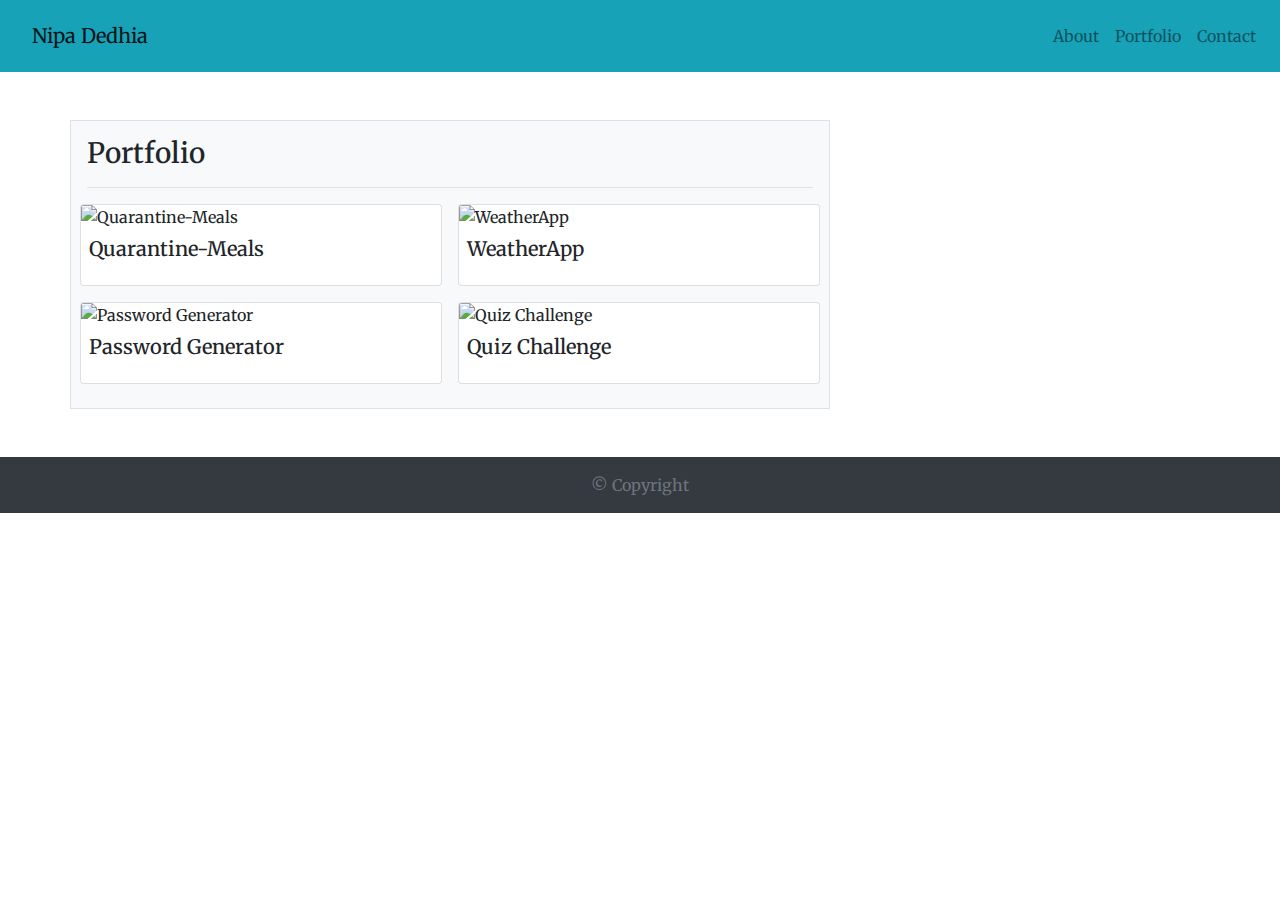
==== portfolio.html @ 83ddc4d5 "moved images to assets folder and modified path" ====
<!DOCTYPE html>
<html lang="en">
  <head>
    <meta charset="UTF-8" />
    <meta name="viewport" content="width=device-width, initial-scale=1.0" />
    <!-- CSS Bootstrap CDN -->
    <link
      href="https://stackpath.bootstrapcdn.com/bootstrap/4.4.1/css/bootstrap.min.css"
      rel="stylesheet"
      integrity="sha384-Vkoo8x4CGsO3+Hhxv8T/Q5PaXtkKtu6ug5TOeNV6gBiFeWPGFN9MuhOf23Q9Ifjh"
      crossorigin="anonymous"
    />

    <!-- google font styles for Roboto -->
    <link
      href="https://fonts.googleapis.com/css2?family=Merriweather&family=Roboto&display=swap"
      rel="stylesheet"
    />

    <!-- Link CSS Stylesheet -->
    <link rel="stylesheet" href="styles.css" />

    <title>Portfolio</title>
  </head>

  <body>
    <nav
      class="navbar navbar-expand-lg justify-content-between bg-info navbar-light sticky-top"
    >
      <nav class="navbar navbar-light">
        <a class="navbar-brand" href="index.html">Nipa Dedhia </a>
      </nav>

      <ul class="navbar-nav">
        <li class="nav-items">
          <a class="nav-link" href="index.html"> About</a>
        </li>
        <li class="nav-items">
          <a class="nav-link" href="portfolio.html"> Portfolio</a>
        </li>
        <li class="nav-items">
          <a class="nav-link" href="contact.html"> Contact</a>
        </li>
      </ul>
    </nav>

    <!-- Main Body goes in Container -->
    <main>
      <div class="container mt-5 pb-5">
        <div class="row justify-content-start">
          <div class="col-md-8 bg-light border p-lg-3">
            <div class="row">
              <div class="col-md-12">
                <h3 class="border-bottom pb-3">Portfolio</h3>
              </div>
              <div class="col-md-12">
                <div class="row">
                  <div class="col-md-6 p-2">
                    <div class="card h-100">
                      <img
                        class="card-img-top port-image"
                        src="./assets/Images/Quarantine-Meals.PNG"
                        alt="Quarantine-Meals"
                      />
                      <div class="card-body p-2 bg-blue">
                        <h5 class="card-title m-0">Quarantine-Meals</h5>
                      </div>
                      <div class="card-body p-2 bg-blue"></div>
                    </div>
                  </div>
                  <div class="col-md-6 p-2">
                    <div class="card h-100">
                      <img
                        class="card-img-top port-image"
                        src="./assets/Images/WeatherApp.PNG"
                        alt="WeatherApp"
                      />
                      <div class="card-body p-2 bg-blue">
                        <h5 class="card-title m-0">WeatherApp</h5>
                      </div>
                      <div class="card-body p-2 bg-blue"></div>
                    </div>
                  </div>
                  <div class="col-md-6 p-2">
                    <div class="card">
                      <img
                        class="card-img-top port-image"
                        src="./assets/Images/Password Generator.PNG"
                        alt="Password Generator"
                      />
                      <div class="card-body p-2 bg-blue">
                        <h5 class="card-title m-0">Password Generator</h5>
                      </div>
                      <div class="card-body p-2 bg-blue"></div>
                    </div>
                  </div>
                  <div class="col-md-6 p-2">
                    <div class="card">
                      <img
                        class="card-img-top port-image"
                        src="./assets/Images/Quiz Challenge.PNG"
                        alt="Quiz Challenge"
                      />
                      <div class="card-body p-2 bg-blue">
                        <h5 class="card-title m-0">Quiz Challenge</h5>
                      </div>
                      <div class="card-body p-2 bg-blue"></div>
                    </div>
                  </div>
                </div>
              </div>
            </div>
          </div>
        </div>
      </div>
    </main>
    <!-- added footer class in css.html -->
    <footer class="mt-auto">
      <div class="footer-bar"></div>
      <div class="bg-dark p-3 text-center">
        <span class="text-muted">© Copyright</span>
      </div>
    </footer>
  </body>
</html>
---- styles.css ----
/* Contact Styles */

/*Added background image (located in computer folder) in a HTML file using CSS file*/
body{
    background-image: url("./Images/backgroundimage.jpeg");
    background-repeat:  no-repeat;
    background-size: cover;
    /* google fonts */
    font-family: 'Roboto', sans-serif;
    font-family: 'Merriweather', serif;
    }

    /* line break after the header */
    hr {
        background: white;
        border: solid;
        color: gray;
    }

        img.floatleft{
        float: left;
        margin: 4px;
    }

  .contact-form{
    color:black solid;
    margin-top: 50px;
    padding: 20px;
}

h1{
    color: teal;
    }

  .footer {
    position: sticky;
    left: 0;
    bottom: 0;
    width: 100%;
    background-color:gray;
    color: white;
    text-align: center;
    padding: 10px;
}
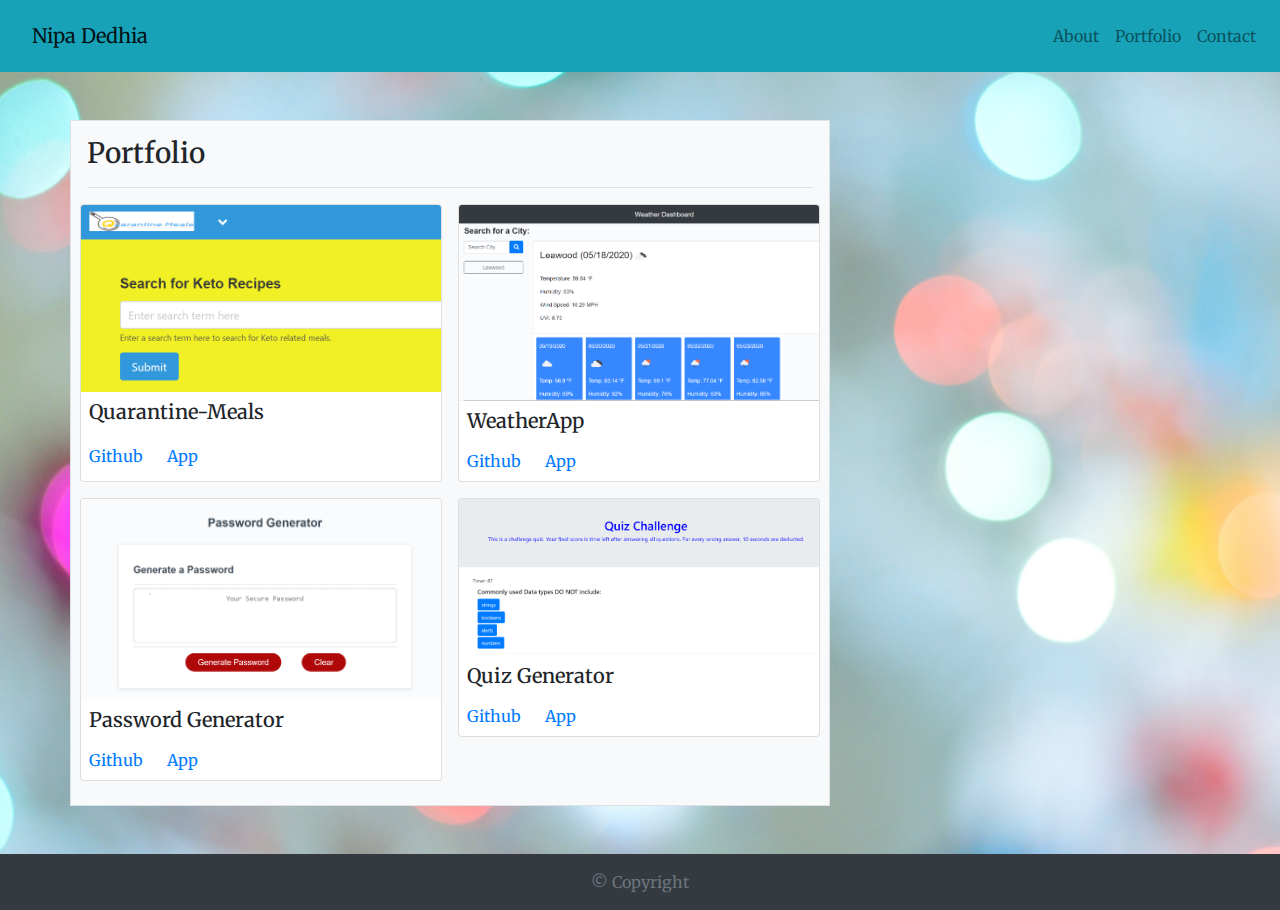
==== commit 97592825: "added github and deployed app link" ====
--- a/portfolio.html
+++ b/portfolio.html
@@ -65,7 +65,18 @@
                       <div class="card-body p-2 bg-blue">
                         <h5 class="card-title m-0">Quarantine-Meals</h5>
                       </div>
-                      <div class="card-body p-2 bg-blue"></div>
+                      <div class="card-body p-2 bg-blue">
+                        <a
+                          href="https://github.com/nipadedhia/Quarantine-Meals"
+                          class="card-link"
+                          >Github</a
+                        >
+                        <a
+                          href="https://nipadedhia.github.io/Quarantine-Meals/"
+                          class="card-link"
+                          >App</a
+                        >
+                      </div>
                     </div>
                   </div>
                   <div class="col-md-6 p-2">
@@ -78,7 +89,18 @@
                       <div class="card-body p-2 bg-blue">
                         <h5 class="card-title m-0">WeatherApp</h5>
                       </div>
-                      <div class="card-body p-2 bg-blue"></div>
+                      <div class="card-body p-2 bg-blue">
+                        <a
+                          href="https://github.com/nipadedhia/WeatherApp"
+                          class="card-link"
+                          >Github</a
+                        >
+                        <a
+                          href="https://nipadedhia.github.io/WeatherApp/"
+                          class="card-link"
+                          >App</a
+                        >
+                      </div>
                     </div>
                   </div>
                   <div class="col-md-6 p-2">
@@ -91,7 +113,18 @@
                       <div class="card-body p-2 bg-blue">
                         <h5 class="card-title m-0">Password Generator</h5>
                       </div>
-                      <div class="card-body p-2 bg-blue"></div>
+                      <div class="card-body p-2 bg-blue">
+                        <a
+                          href="https://github.com/nipadedhia/PasswordGenerator"
+                          class="card-link"
+                          >Github</a
+                        >
+                        <a
+                          href="https://nipadedhia.github.io/PasswordGenerator/"
+                          class="card-link"
+                          >App</a
+                        >
+                      </div>
                     </div>
                   </div>
                   <div class="col-md-6 p-2">
@@ -102,9 +135,20 @@
                         alt="Quiz Challenge"
                       />
                       <div class="card-body p-2 bg-blue">
-                        <h5 class="card-title m-0">Quiz Challenge</h5>
+                        <h5 class="card-title m-0">Quiz Generator</h5>
                       </div>
-                      <div class="card-body p-2 bg-blue"></div>
+                      <div class="card-body p-2 bg-blue">
+                        <a
+                          href="https://github.com/nipadedhia/QuizGenerator"
+                          class="card-link"
+                          >Github</a
+                        >
+                        <a
+                          href="https://nipadedhia.github.io/QuizGenerator/"
+                          class="card-link"
+                          >App</a
+                        >
+                      </div>
                     </div>
                   </div>
                 </div>
--- a/styles.css
+++ b/styles.css
@@ -1,44 +1,44 @@
 /* Contact Styles */
 
 /*Added background image (located in computer folder) in a HTML file using CSS file*/
-body{
-    background-image: url("./Images/backgroundimage.jpeg");
-    background-repeat:  no-repeat;
-    background-size: cover;
-    /* google fonts */
-    font-family: 'Roboto', sans-serif;
-    font-family: 'Merriweather', serif;
-    }
-
-    /* line break after the header */
-    hr {
-        background: white;
-        border: solid;
-        color: gray;
-    }
-
-        img.floatleft{
-        float: left;
-        margin: 4px;
-    }
-
-  .contact-form{
-    color:black solid;
-    margin-top: 50px;
-    padding: 20px;
+body {
+  background-image: url("./assets/Images/backgroundimage.jpeg");
+  background-repeat: no-repeat;
+  background-size: cover;
+  /* google fonts */
+  font-family: "Roboto", sans-serif;
+  font-family: "Merriweather", serif;
 }
 
-h1{
-    color: teal;
-    }
+/* line break after the header */
+hr {
+  background: white;
+  border: solid;
+  color: gray;
+}
 
-  .footer {
-    position: sticky;
-    left: 0;
-    bottom: 0;
-    width: 100%;
-    background-color:gray;
-    color: white;
-    text-align: center;
-    padding: 10px;
-}+img.floatleft {
+  float: left;
+  margin: 4px;
+}
+
+.contact-form {
+  color: black solid;
+  margin-top: 50px;
+  padding: 20px;
+}
+
+h1 {
+  color: teal;
+}
+
+.footer {
+  position: sticky;
+  left: 0;
+  bottom: 0;
+  width: 100%;
+  background-color: gray;
+  color: white;
+  text-align: center;
+  padding: 10px;
+}
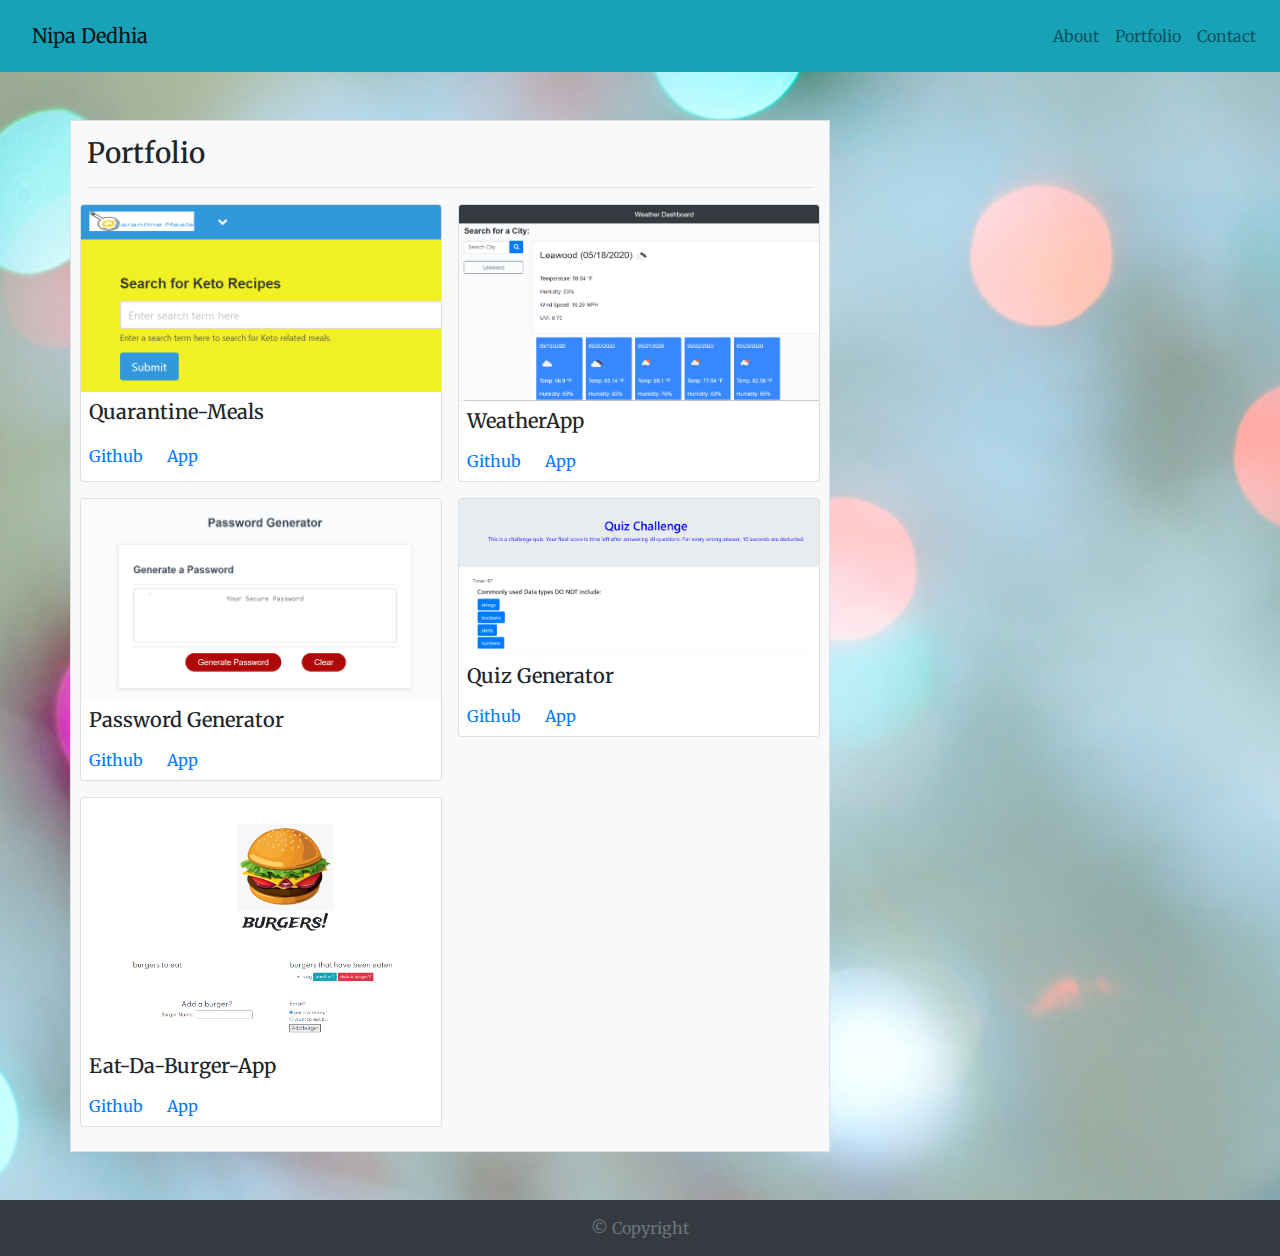
==== commit 71b35520: "added Eat-Da-Burger-App info" ====
--- a/portfolio.html
+++ b/portfolio.html
@@ -68,11 +68,13 @@
                       <div class="card-body p-2 bg-blue">
                         <a
                           href="https://github.com/nipadedhia/Quarantine-Meals"
+                          target="_blank"
                           class="card-link"
                           >Github</a
                         >
                         <a
                           href="https://nipadedhia.github.io/Quarantine-Meals/"
+                          target="_blank"
                           class="card-link"
                           >App</a
                         >
@@ -92,11 +94,13 @@
                       <div class="card-body p-2 bg-blue">
                         <a
                           href="https://github.com/nipadedhia/WeatherApp"
+                          target="_blank"
                           class="card-link"
                           >Github</a
                         >
                         <a
                           href="https://nipadedhia.github.io/WeatherApp/"
+                          target="_blank"
                           class="card-link"
                           >App</a
                         >
@@ -116,11 +120,13 @@
                       <div class="card-body p-2 bg-blue">
                         <a
                           href="https://github.com/nipadedhia/PasswordGenerator"
+                          target="_blank"
                           class="card-link"
                           >Github</a
                         >
                         <a
                           href="https://nipadedhia.github.io/PasswordGenerator/"
+                          target="_blank"
                           class="card-link"
                           >App</a
                         >
@@ -140,11 +146,39 @@
                       <div class="card-body p-2 bg-blue">
                         <a
                           href="https://github.com/nipadedhia/QuizGenerator"
+                          target="_blank"
                           class="card-link"
                           >Github</a
                         >
                         <a
                           href="https://nipadedhia.github.io/QuizGenerator/"
+                          target="_blank"
+                          class="card-link"
+                          >App</a
+                        >
+                      </div>
+                    </div>
+                  </div>
+                  <div class="col-md-6 p-2">
+                    <div class="card">
+                      <img
+                        class="card-img-top port-image"
+                        src="./assets/Images/Eat-Da-Burger.PNG"
+                        alt="Eat-Da-Burger-App"
+                      />
+                      <div class="card-body p-2 bg-blue">
+                        <h5 class="card-title m-0">Eat-Da-Burger-App</h5>
+                      </div>
+                      <div class="card-body p-2 bg-blue">
+                        <a
+                          href="https://github.com/nipadedhia/Eat-Da-Burger-App"
+                          target="_blank"
+                          class="card-link"
+                          >Github</a
+                        >
+                        <a
+                          href="https://vast-ocean-18277.herokuapp.com/"
+                          target="_blank"
                           class="card-link"
                           >App</a
                         >
